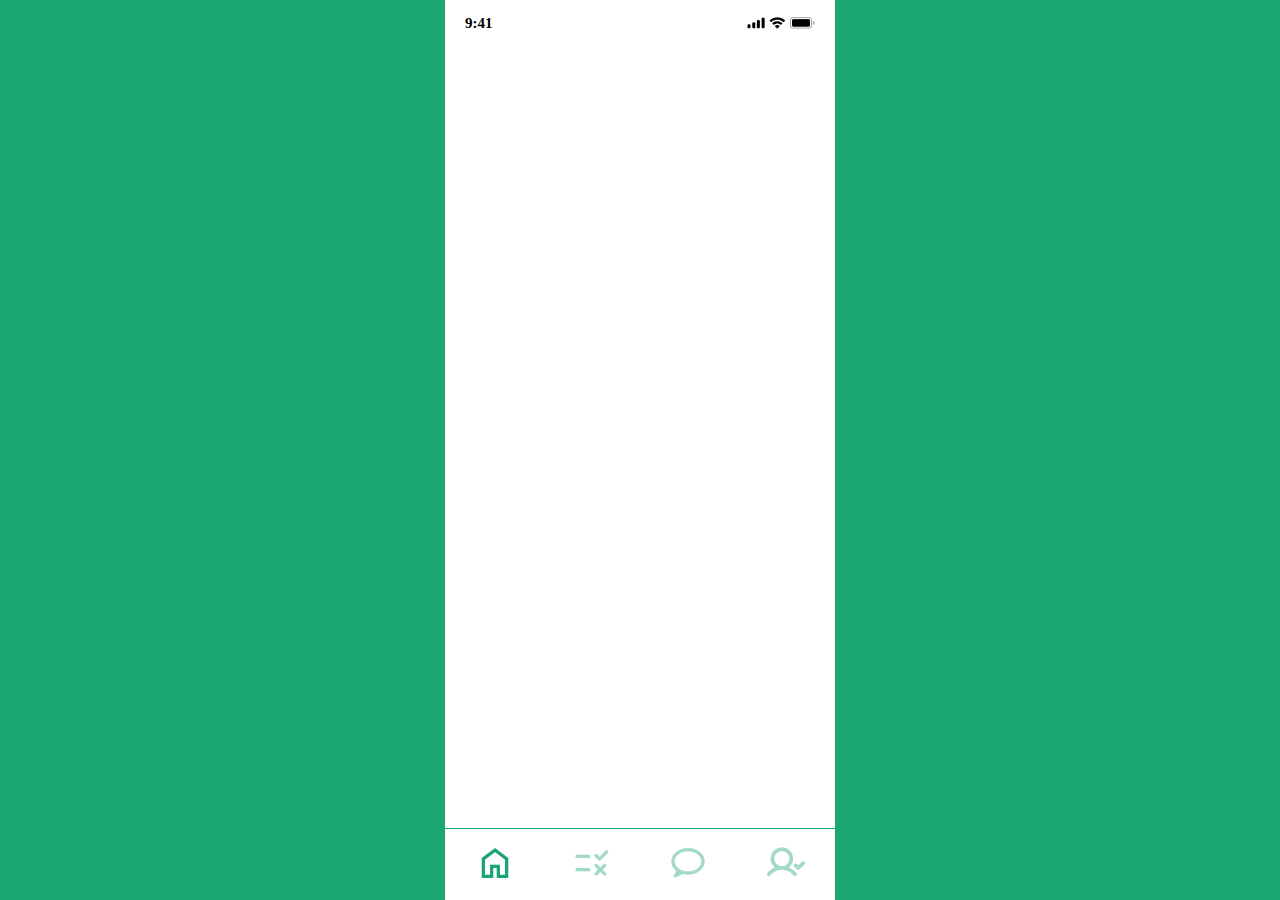
==== calender.html @ 155eaf59 "페이지 연결, 첫 페이지 애니메이션 추가" ====
<!DOCTYPE html>
<html lang="ko">
  <head>
    <meta charset="UTF-8" />
    <meta name="viewport" content="width=device-width, initial-scale=1.0" />
    <title>Calender</title>
    <link rel="stylesheet" href="index.css" />
  </head>
  <body>
    <div class="mobile">
      <div class="status-bar">
        <span class="status-time">9:41</span>
        <img class="status-icons" src="image/status.png" />
      </div>
      <footer>
        <a href="calender.html"
          ><img class="footer-icon" src="image/home.png"
        /></a>
        <a href="rules.html"
          ><img class="footer-icon unactivated" src="image/rule.png"
        /></a>
        <a href="talk.html"
          ><img class="footer-icon unactivated" src="image/chat.png"
        /></a>
        <a href="check_list.html"
          ><img class="footer-icon unactivated" src="image/friends.png"
        /></a>
      </footer>
    </div>
  </body>
</html>
---- index.css ----
@import "reset.css"; /* css 초기화 파일. */
@import "component.css"; /* 색깔 코드 저장. 사용방법: var(--green) */
@import "status_footer.css"; /* 모바일 상태바와 하단의 아이콘 관련 css */
/* 위에 처럼 여기에 본인이 만든 css 파일을 추가하세요 */
/* html 파일에는 index.css 파일만 연결하면 됩니다. */

/*모바일 화면 바깥쪽 여백*/
body {
  background-color: var(--green);
  display: flex;
  justify-content: center;
  align-items: center;
}

/* 모바일 화면 크기로 고정 */
.mobile {
  background-color: white;
  position: relative;
  width: 390px;
  height: 100vh;
}
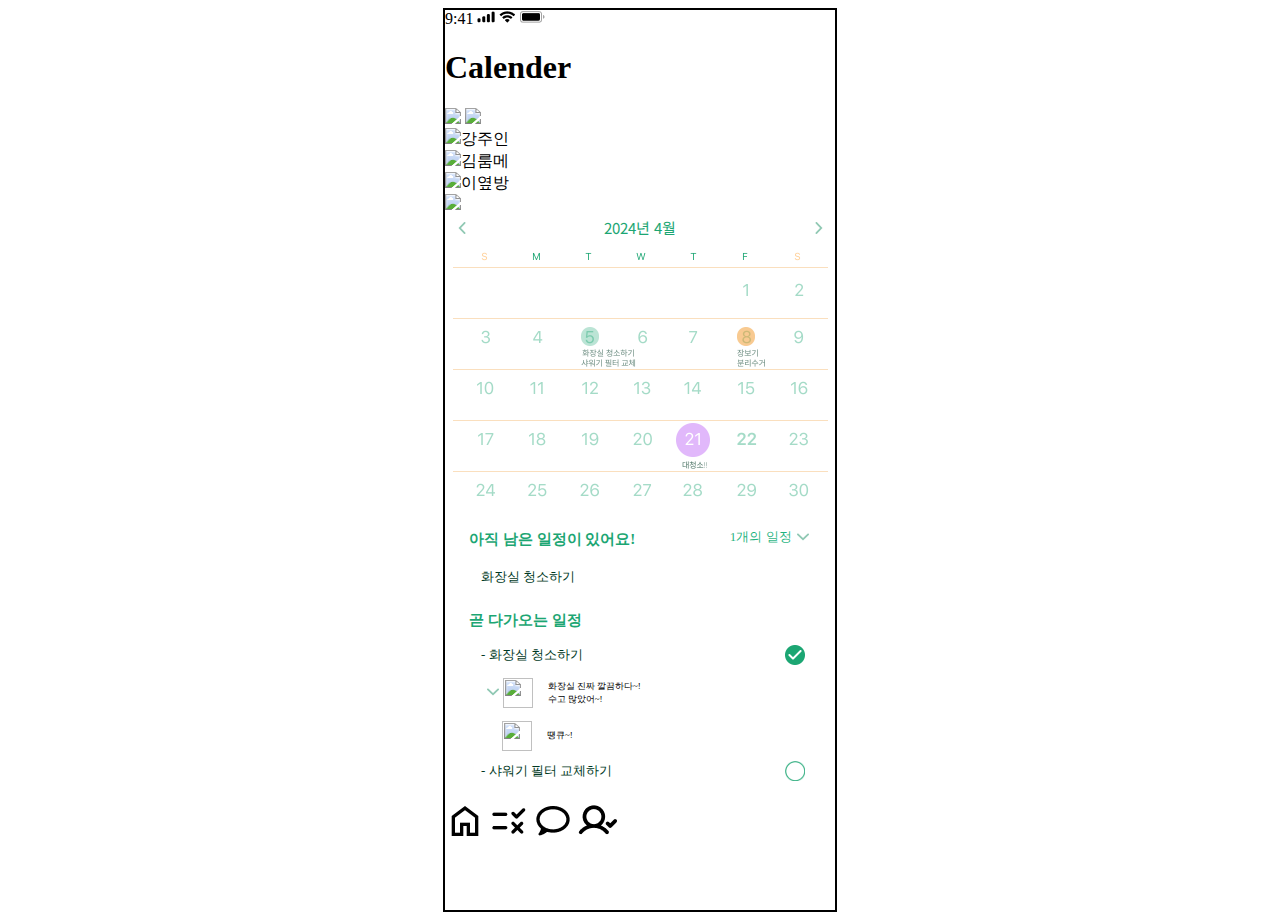
==== commit 452161b8: "calendar 화면 업데이트" ====
--- a/calender.html
+++ b/calender.html
@@ -4,7 +4,7 @@
     <meta charset="UTF-8" />
     <meta name="viewport" content="width=device-width, initial-scale=1.0" />
     <title>Calender</title>
-    <link rel="stylesheet" href="index.css" />
+    <link rel="stylesheet" href="css/index.css" />
   </head>
   <body>
     <div class="mobile">
@@ -12,6 +12,95 @@
         <span class="status-time">9:41</span>
         <img class="status-icons" src="image/status.png" />
       </div>
+      <header>
+        <h1 class="header-title">Calender</h1>
+        <div class="header-icons">
+          <img src="image/알림.png" />
+          <img src="image/유저.png" />
+        </div>
+      </header>
+
+      <!-- 여기에 내용 작성 -->
+      <div class="friends-bar">
+        <div class="friend">
+          <img class="friend-img" src="image/강주인.png" /><span
+            class="friend-name"
+            >강주인</span
+          >
+        </div>
+        <div class="friend">
+          <img class="friend-img" src="image/김룸메.png" /><span
+            class="friend-name"
+            >김룸메</span
+          >
+        </div>
+        <div class="friend">
+          <img class="friend-img" src="image/이옆방.png" /><span
+            class="friend-name"
+            >이옆방</span
+          >
+        </div>
+        <div class="friend-plus"><img src="image/규칙 추가 버튼.png" /></div>
+      </div>
+
+      <div class="calendar">
+        <div class="calendar-title">
+          <img class="calendar-arrow-l" src="image/arrow-l.png"/>
+          <span class="calendar-year-month"
+          >2024년 4월</span>
+          <img class="calendar-arrow-r" src="image/arrow-r.png" />
+        </div>
+        <img class="calendar-img" src="image/Calendar.png" />
+      </div>
+
+      <div class="calendar-label">
+        <span class="content-title"
+        >아직 남은 일정이 있어요!</span>
+        <div class="content-info">
+          <span class="content-info-text"
+          >1개의 일정</span>
+          <img class="arrow-b" src="image/arrow-b.png" />
+        </div>
+      </div>
+
+      <div class="content-box color2">
+        <span class="content-text"
+        >화장실 청소하기</span>
+      </div>
+
+      <div class="calendar-label">
+        <span class="content-title"
+        >곧 다가오는 일정</span>
+      </div>
+
+      <div class="content-box color1">
+        <div class="calendar-content">
+          <span class="content-text"
+          >- 화장실 청소하기</span>
+          <img class="check-box" src="image/check-on.png" />
+        </div>
+        <div class="comment">
+          <img class="arrow-b" src="image/arrow-b.png" />
+          <img class="comment-img" src="image/강주인.png" />
+          <div class="comment-box color1">
+            <span class="comment-text"
+            >화장실 진짜 깔끔하다~!<br>수고 많았어~!</span>
+          </div>
+        </div>
+        <div class="comment">
+          <img class="comment-img" id="comment-img2" src="image/김룸메.png" />
+          <div class="comment-box color2">
+            <span class="comment-text"
+            >떙큐~!</span>
+          </div>
+        </div>
+        <div class="calendar-content">
+          <span class="content-text"
+          >- 샤워기 필터 교체하기</span>
+          <img class="check-box" src="image/check-off.png" />
+        </div>
+      </div>
+
       <footer>
         <a href="calender.html"
           ><img class="footer-icon" src="image/home.png"
--- a/css/index.css
+++ b/css/index.css
@@ -0,0 +1,26 @@
+@import "reset.css"; /* css 초기화 파일. */
+@import "component.css"; /* 색깔 코드 저장. 사용방법: var(--green) */
+@import "status_footer.css"; /* 모바일 상태바와 하단의 아이콘 관련 css */
+@import "rules.css";
+@import "setting_rules.css";
+@import "calendar.css";
+/* 위에 처럼 여기에 본인이 만든 css 파일을 추가하세요 */
+/* html 파일에는 index.css 파일만 연결하면 됩니다. */
+
+/*모바일 화면 바깥쪽 여백*/
+body {
+  position: relative;
+  background-color: var(--green);
+  display: flex;
+  justify-content: center;
+  align-items: center;
+}
+
+/* 모바일 화면 크기로 고정 */
+.mobile {
+  position: relative;
+  background-color: white;
+  width: 390px;
+  height: 100vh;
+  border: 2px solid black;
+}
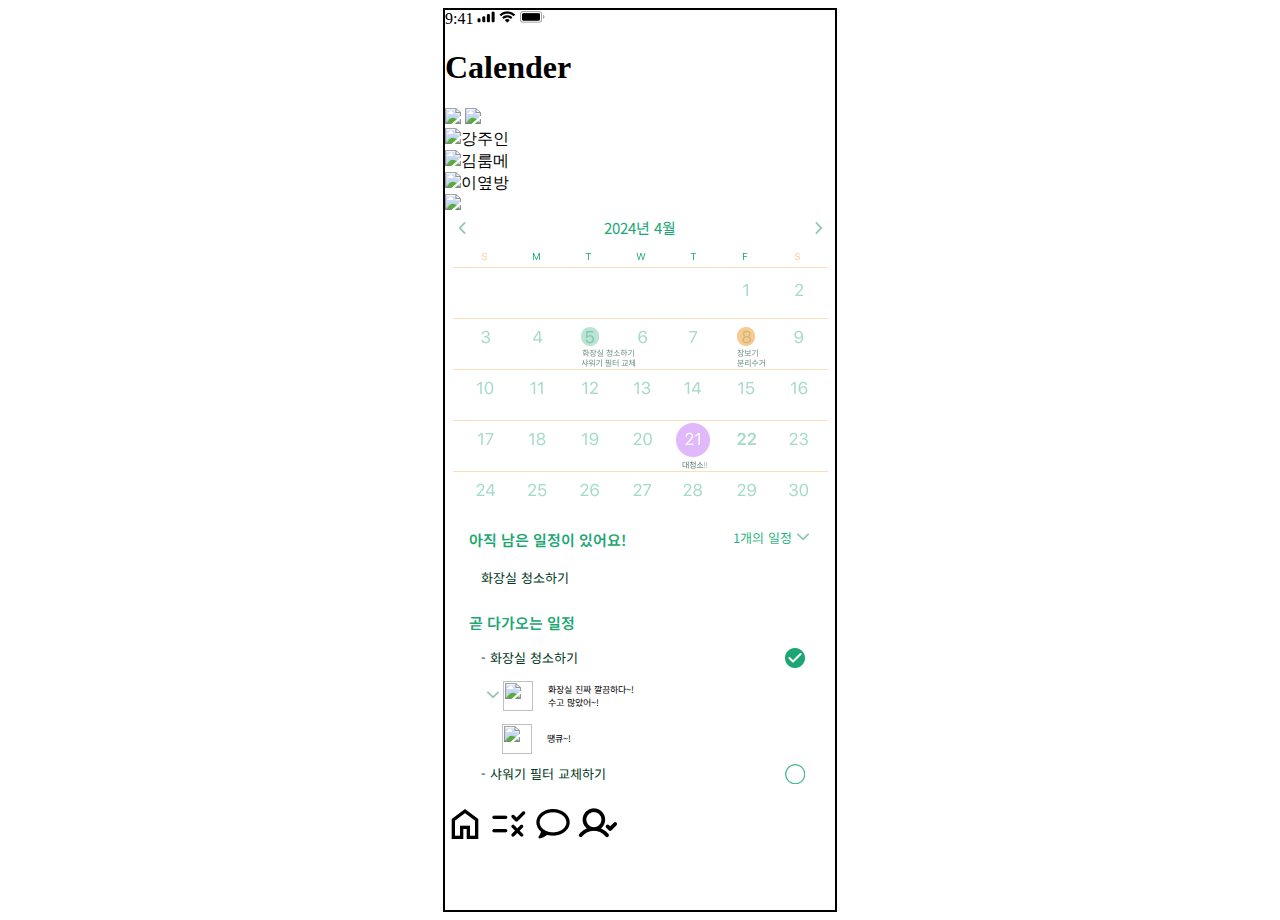
==== commit 2b4118b8: "Merge pull request #2 from dltnals1210/gh-pages" ====
--- a/calender.html
+++ b/calender.html
@@ -10,13 +10,15 @@
     <div class="mobile">
       <div class="status-bar">
         <span class="status-time">9:41</span>
-        <img class="status-icons" src="image/status.png" />
+        <img class="status-icons" src="image/status.png"/>
       </div>
       <header>
         <h1 class="header-title">Calender</h1>
         <div class="header-icons">
           <img src="image/알림.png" />
-          <img src="image/유저.png" />
+          <a href="my-page.html"
+          ><img src="image/유저.png"
+          /></a>
         </div>
       </header>
 
@@ -43,7 +45,7 @@
         <div class="friend-plus"><img src="image/규칙 추가 버튼.png" /></div>
       </div>
 
-      <div class="calendar">
+      <div class="calendar font">
         <div class="calendar-title">
           <img class="calendar-arrow-l" src="image/arrow-l.png"/>
           <span class="calendar-year-month"
@@ -53,7 +55,7 @@
         <img class="calendar-img" src="image/Calendar.png" />
       </div>
 
-      <div class="calendar-label">
+      <div class="calendar-label font">
         <span class="content-title"
         >아직 남은 일정이 있어요!</span>
         <div class="content-info">
@@ -63,17 +65,17 @@
         </div>
       </div>
 
-      <div class="content-box color2">
+      <div class="content-box color2 font">
         <span class="content-text"
         >화장실 청소하기</span>
       </div>
 
-      <div class="calendar-label">
+      <div class="calendar-label font">
         <span class="content-title"
         >곧 다가오는 일정</span>
       </div>
 
-      <div class="content-box color1">
+      <div class="content-box color1 font">
         <div class="calendar-content">
           <span class="content-text"
           >- 화장실 청소하기</span>
--- a/css/index.css
+++ b/css/index.css
@@ -3,10 +3,12 @@
 @import "status_footer.css"; /* 모바일 상태바와 하단의 아이콘 관련 css */
 @import "rules.css";
 @import "setting_rules.css";
+@import "talk.css";
+@import "check_list.css";
 @import "calendar.css";
+@import "my-page.css";
 /* 위에 처럼 여기에 본인이 만든 css 파일을 추가하세요 */
 /* html 파일에는 index.css 파일만 연결하면 됩니다. */
-
 /*모바일 화면 바깥쪽 여백*/
 body {
   position: relative;
